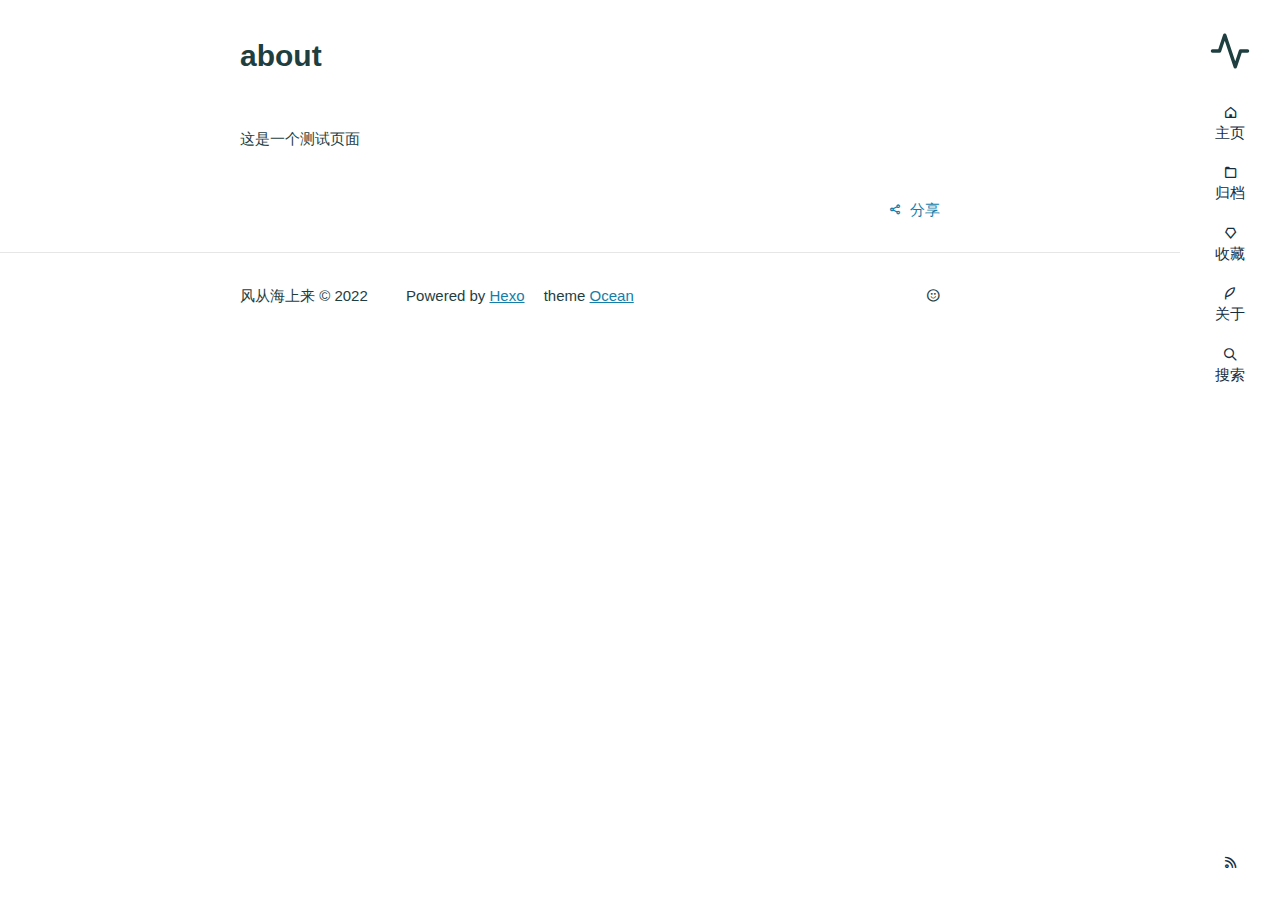
==== about/index.html @ 8baf2c76 "Site updated: 2022-07-26 18:37:58" ====
<!DOCTYPE html>
<html lang="en">

<head>
  <meta charset="utf-8">
  <meta name="viewport" content="width=device-width, initial-scale=1, maximum-scale=1">
  
  
  <meta name="keywords" content="blog">
  
  
  <meta name="description" content="风从海上来|blog">
  
  <title>
    about |
    
    风从海上来
  </title>
  <!-- Icon -->
  
    <link rel="shortcut icon" href="/favicon.ico">
    
  
<link rel="stylesheet" href="/css/style.css">

  
  
<link rel="stylesheet" href="/fancybox/jquery.fancybox.min.css">

  
  
<script src="/js/pace.min.js"></script>

<meta name="generator" content="Hexo 6.2.0"><link rel="alternate" href="/atom.xml" title="风从海上来" type="application/atom+xml">
</head>

<body>
  <main class="content">
    <section class="outer">
  <article id="page-" class="article article-type-page" itemscope
  itemprop="blogPost" data-scroll-reveal>

  <div class="article-inner">
    
    <header class="article-header">
      

<h1 class="article-title" itemprop="name">
  about
</h1>



    </header>
    

    

    

    <div class="article-entry" itemprop="articleBody">
      
      
      
      <p>这是一个测试页面</p>

      
    </div>
    <footer class="article-footer">
      <a data-url="https://bynow.me/about/index.html" data-id="cl61mcb150000xwvv8vm7053k" class="article-share-link">
        分享
      </a>
      
    </footer>

  </div>

  
  
  

  

</article>
</section>
    <footer class="footer">
  <div class="outer">
    <div class="float-right">
      <ul class="list-inline">
  
  <li><i class="fe fe-smile-alt"></i> <span id="busuanzi_value_site_uv"></span></li>
  
</ul>
    </div>
    <ul class="list-inline">
      <li>风从海上来 &copy; 2022</li>
      
        <li></li>
      
      <li>Powered by <a href="http://hexo.io/" target="_blank">Hexo</a></li>
      <li>theme  <a target="_blank" rel="noopener" href="https://github.com/zhwangart/hexo-theme-ocean">Ocean</a></li>
    </ul>
  </div>
</footer>
  </main>
  <aside class="sidebar">
    <button class="navbar-toggle"></button>
<nav class="navbar">
  
  <div class="logo">
    <a href="/"><img src="/images/activity.svg" alt="风从海上来"></a>
  </div>
  
  <ul class="nav nav-main">
    
    <li class="nav-item">
      <a class="nav-item-link" href="/">主页</a>
    </li>
    
    <li class="nav-item">
      <a class="nav-item-link" href="/archives">归档</a>
    </li>
    
    <li class="nav-item">
      <a class="nav-item-link" href="/favorites">收藏</a>
    </li>
    
    <li class="nav-item">
      <a class="nav-item-link" href="/about">关于</a>
    </li>
    
    <li class="nav-item">
      <a class="nav-item-link nav-item-search" title="搜索">
        <i class="fe fe-search"></i>
        搜索
      </a>
    </li>
  </ul>
</nav>
<nav class="navbar navbar-bottom">
  <ul class="nav">
    <li class="nav-item">
      <div class="totop" id="totop">
  <i class="fe fe-rocket"></i>
</div>
    </li>
    <li class="nav-item">
      
      <a class="nav-item-link" target="_blank" href="/atom.xml" title="RSS Feed">
        <i class="fe fe-feed"></i>
      </a>
      
    </li>
  </ul>
</nav>
<div class="search-form-wrap">
  <div class="local-search local-search-plugin">
  <input type="search" id="local-search-input" class="local-search-input" placeholder="Search...">
  <div id="local-search-result" class="local-search-result"></div>
</div>
</div>
  </aside>
  
<script src="/js/jquery-2.0.3.min.js"></script>


<script src="/js/jquery.justifiedGallery.min.js"></script>


<script src="/js/lazyload.min.js"></script>


<script src="/js/busuanzi-2.3.pure.min.js"></script>



<script src="/fancybox/jquery.fancybox.min.js"></script>






<script src="/js/ocean.js"></script>

</body>

</html>
---- css/style.css ----
@font-face {
  font-family: Raleway_Medium;
  src: url("../fonts/raleway_medium/Raleway-Medium.eot");
  src: url("../fonts/raleway_medium/Raleway-Medium.eot?#iefix") format('embedded-opentype'), url("../fonts/raleway_medium/Raleway-Medium.woff") format('woff'), url("../fonts/raleway_medium/Raleway-Medium.ttf") format('truetype'), url("../fonts/raleway_medium/Raleway-Medium.svg#iconfont") format('svg');
  font-style: normal;
}
.font-raleway-medium {
  font-family: Raleway-Medium;
}
@charset "utf-8";
@font-face {
  font-family: feathericon;
  font-weight: normal;
  font-style: normal;
  src: url("feathericon/feathericon.eot");
  src: url("feathericon/feathericon.eot?#iefix") format('embedded-opentype'), url("feathericon/feathericon.woff") format('woff'), url("feathericon/feathericon.ttf") format('truetype'), url("feathericon/feathericon.svg") format('svg');
}
.fe {
  display: inline-block;
  font: normal normal normal 16px feathericon;
  font-size: inherit;
  text-rendering: auto;
  -webkit-font-smoothing: antialiased;
  -moz-osx-font-smoothing: grayscale;
}
.fe-activity:before {
  content: "\f1e2";
}
.fe-add-cart:before {
  content: "\f1e6";
}
.fe-align-bottom:before {
  content: "\f1bf";
}
.fe-align-center:before {
  content: "\f195";
}
.fe-align-left:before {
  content: "\f196";
}
.fe-align-right:before {
  content: "\f197";
}
.fe-align-top:before {
  content: "\f1c0";
}
.fe-align-vertically:before {
  content: "\f1c1";
}
.fe-angry:before {
  content: "\f1b6";
}
.fe-app-menu:before {
  content: "\f198";
}
.fe-arrow-down:before {
  content: "\f100";
}
.fe-arrow-left:before {
  content: "\f101";
}
.fe-arrow-right:before {
  content: "\f102";
}
.fe-arrow-up:before {
  content: "\f103";
}
.fe-artboard:before {
  content: "\f104";
}
.fe-audio-player:before {
  content: "\f199";
}
.fe-backward:before {
  content: "\f180";
}
.fe-bar:before {
  content: "\f105";
}
.fe-bar-chart:before {
  content: "\f106";
}
.fe-beer:before {
  content: "\f107";
}
.fe-bell:before {
  content: "\f108";
}
.fe-birthday-cake:before {
  content: "\f163";
}
.fe-bold:before {
  content: "\f179";
}
.fe-bolt:before {
  content: "\f1e3";
}
.fe-book:before {
  content: "\f109";
}
.fe-bookmark:before {
  content: "\f170";
}
.fe-browser:before {
  content: "\f10b";
}
.fe-brush:before {
  content: "\f10c";
}
.fe-bug:before {
  content: "\f10d";
}
.fe-building:before {
  content: "\f10e";
}
.fe-cage:before {
  content: "\f1e7";
}
.fe-calendar:before {
  content: "\f10f";
}
.fe-camera:before {
  content: "\f110";
}
.fe-cart:before {
  content: "\f1e8";
}
.fe-check:before {
  content: "\f111";
}
.fe-check-circle:before {
  content: "\f19a";
}
.fe-check-circle-o:before {
  content: "\f19b";
}
.fe-check-verified:before {
  content: "\f19c";
}
.fe-clock:before {
  content: "\f113";
}
.fe-close:before {
  content: "\f114";
}
.fe-cloud:before {
  content: "\f115";
}
.fe-cocktail:before {
  content: "\f116";
}
.fe-code:before {
  content: "\f117";
}
.fe-codepen:before {
  content: "\f1d3";
}
.fe-coffee:before {
  content: "\f166";
}
.fe-columns:before {
  content: "\f118";
}
.fe-comment:before {
  content: "\f119";
}
.fe-comment-o:before {
  content: "\f1d2";
}
.fe-commenting:before {
  content: "\f11a";
}
.fe-comments:before {
  content: "\f11b";
}
.fe-compress:before {
  content: "\f181";
}
.fe-credit-card:before {
  content: "\f1e9";
}
.fe-crop:before {
  content: "\f1c2";
}
.fe-cry:before {
  content: "\f1b7";
}
.fe-cutlery:before {
  content: "\f19d";
}
.fe-delete-link:before {
  content: "\f19e";
}
.fe-desktop:before {
  content: "\f11d";
}
.fe-diamond:before {
  content: "\f11e";
}
.fe-difference:before {
  content: "\f1c3";
}
.fe-disabled:before {
  content: "\f11f";
}
.fe-disappointed:before {
  content: "\f1b8";
}
.fe-distribute-horizontally:before {
  content: "\f1cf";
}
.fe-distribute-vertically:before {
  content: "\f1c5";
}
.fe-document:before {
  content: "\f19f";
}
.fe-download:before {
  content: "\f120";
}
.fe-drop-down:before {
  content: "\f121";
}
.fe-drop-left:before {
  content: "\f122";
}
.fe-drop-right:before {
  content: "\f123";
}
.fe-drop-up:before {
  content: "\f124";
}
.fe-edit:before {
  content: "\f17f";
}
.fe-eject:before {
  content: "\f182";
}
.fe-elipsis-h:before {
  content: "\f125";
}
.fe-elipsis-v:before {
  content: "\f126";
}
.fe-equalizer:before {
  content: "\f1a0";
}
.fe-eraser:before {
  content: "\f1c6";
}
.fe-expand:before {
  content: "\f183";
}
.fe-export:before {
  content: "\f16e";
}
.fe-eye:before {
  content: "\f127";
}
.fe-facebook:before {
  content: "\f1d4";
}
.fe-fast-backward:before {
  content: "\f184";
}
.fe-fast-forward:before {
  content: "\f185";
}
.fe-feather:before {
  content: "\f174";
}
.fe-feed:before {
  content: "\f128";
}
.fe-file:before {
  content: "\f1b1";
}
.fe-file-audio:before {
  content: "\f1b2";
}
.fe-file-excel:before {
  content: "\f1a2";
}
.fe-file-image:before {
  content: "\f1b3";
}
.fe-file-movie:before {
  content: "\f1b4";
}
.fe-file-powerpoint:before {
  content: "\f1a3";
}
.fe-file-word:before {
  content: "\f1a4";
}
.fe-file-zip:before {
  content: "\f1b5";
}
.fe-filter:before {
  content: "\f173";
}
.fe-flag:before {
  content: "\f129";
}
.fe-folder:before {
  content: "\f12a";
}
.fe-folder-open:before {
  content: "\f176";
}
.fe-fork:before {
  content: "\f12b";
}
.fe-forward:before {
  content: "\f186";
}
.fe-frowing:before {
  content: "\f1b9";
}
.fe-gamepad:before {
  content: "\f191";
}
.fe-gear:before {
  content: "\f1a5";
}
.fe-gift:before {
  content: "\f1ea";
}
.fe-git:before {
  content: "\f1d5";
}
.fe-github:before {
  content: "\f1d6";
}
.fe-github-alt:before {
  content: "\f1d7";
}
.fe-globe:before {
  content: "\f12c";
}
.fe-google:before {
  content: "\f1d8";
}
.fe-google-plus:before {
  content: "\f1d9";
}
.fe-hash:before {
  content: "\f12d";
}
.fe-headphone:before {
  content: "\f18e";
}
.fe-heart:before {
  content: "\f12e";
}
.fe-heart-o:before {
  content: "\f167";
}
.fe-home:before {
  content: "\f12f";
}
.fe-import:before {
  content: "\f16f";
}
.fe-info:before {
  content: "\f130";
}
.fe-insert-link:before {
  content: "\f1a6";
}
.fe-instagram:before {
  content: "\f1da";
}
.fe-intersect:before {
  content: "\f1c7";
}
.fe-italic:before {
  content: "\f17a";
}
.fe-key:before {
  content: "\f131";
}
.fe-keyboard:before {
  content: "\f132";
}
.fe-kitchen-cooker:before {
  content: "\f1a7";
}
.fe-laptop:before {
  content: "\f133";
}
.fe-layer:before {
  content: "\f18c";
}
.fe-layout:before {
  content: "\f134";
}
.fe-line-chart:before {
  content: "\f135";
}
.fe-link:before {
  content: "\f136";
}
.fe-link-external:before {
  content: "\f137";
}
.fe-list-bullet:before {
  content: "\f17c";
}
.fe-list-order:before {
  content: "\f17d";
}
.fe-list-task:before {
  content: "\f17e";
}
.fe-location:before {
  content: "\f138";
}
.fe-lock:before {
  content: "\f139";
}
.fe-login:before {
  content: "\f13a";
}
.fe-logout:before {
  content: "\f13b";
}
.fe-loop:before {
  content: "\f192";
}
.fe-magic:before {
  content: "\f177";
}
.fe-mail:before {
  content: "\f13c";
}
.fe-map:before {
  content: "\f16d";
}
.fe-mask:before {
  content: "\f1c8";
}
.fe-medal:before {
  content: "\f13d";
}
.fe-megaphone:before {
  content: "\f13e";
}
.fe-mention:before {
  content: "\f164";
}
.fe-messanger:before {
  content: "\f1e1";
}
.fe-minus:before {
  content: "\f140";
}
.fe-mobile:before {
  content: "\f141";
}
.fe-money:before {
  content: "\f1a8";
}
.fe-moon:before {
  content: "\f1ef";
}
.fe-mouse:before {
  content: "\f142";
}
.fe-music:before {
  content: "\f175";
}
.fe-open-mouth:before {
  content: "\f1ba";
}
.fe-palette:before {
  content: "\f165";
}
.fe-paper-plane:before {
  content: "\f178";
}
.fe-pause:before {
  content: "\f187";
}
.fe-pencil:before {
  content: "\f144";
}
.fe-phone:before {
  content: "\f145";
}
.fe-picture:before {
  content: "\f1a9";
}
.fe-picture-square:before {
  content: "\f1e4";
}
.fe-pie-chart:before {
  content: "\f146";
}
.fe-pinterest:before {
  content: "\f1db";
}
.fe-pizza:before {
  content: "\f147";
}
.fe-play:before {
  content: "\f188";
}
.fe-plug:before {
  content: "\f18f";
}
.fe-plus:before {
  content: "\f148";
}
.fe-pocket:before {
  content: "\f1dc";
}
.fe-pot:before {
  content: "\f1aa";
}
.fe-print:before {
  content: "\f171";
}
.fe-prototype:before {
  content: "\f149";
}
.fe-question:before {
  content: "\f14a";
}
.fe-quote-left:before {
  content: "\f14b";
}
.fe-quote-right:before {
  content: "\f14c";
}
.fe-rage:before {
  content: "\f1bb";
}
.fe-random:before {
  content: "\f189";
}
.fe-reload:before {
  content: "\f193";
}
.fe-remove-cart:before {
  content: "\f1eb";
}
.fe-rocket:before {
  content: "\f14d";
}
.fe-scale:before {
  content: "\f1c9";
}
.fe-search:before {
  content: "\f14e";
}
.fe-search-minus:before {
  content: "\f16a";
}
.fe-search-plus:before {
  content: "\f16b";
}
.fe-share:before {
  content: "\f14f";
}
.fe-shield:before {
  content: "\f172";
}
.fe-shopping-bag:before {
  content: "\f1ec";
}
.fe-sitemap:before {
  content: "\f150";
}
.fe-smile:before {
  content: "\f1bc";
}
.fe-smile-alt:before {
  content: "\f1bd";
}
.fe-speaker:before {
  content: "\f1ab";
}
.fe-star:before {
  content: "\f151";
}
.fe-star-o:before {
  content: "\f168";
}
.fe-step-backward:before {
  content: "\f1d0";
}
.fe-step-forward:before {
  content: "\f1d1";
}
.fe-stop:before {
  content: "\f18b";
}
.fe-subtract:before {
  content: "\f1ca";
}
.fe-sunny-o:before {
  content: "\f1f0";
}
.fe-sunrise:before {
  content: "\f1f1";
}
.fe-sync:before {
  content: "\f194";
}
.fe-table:before {
  content: "\f1ac";
}
.fe-tablet:before {
  content: "\f152";
}
.fe-tag:before {
  content: "\f153";
}
.fe-target:before {
  content: "\f1f3";
}
.fe-terminal:before {
  content: "\f154";
}
.fe-text-align-center:before {
  content: "\f1cb";
}
.fe-text-align-justify:before {
  content: "\f1e5";
}
.fe-text-align-left:before {
  content: "\f1cc";
}
.fe-text-align-right:before {
  content: "\f1cd";
}
.fe-text-size:before {
  content: "\f17b";
}
.fe-ticket:before {
  content: "\f155";
}
.fe-tiled:before {
  content: "\f156";
}
.fe-timeline:before {
  content: "\f1ad";
}
.fe-tired:before {
  content: "\f1be";
}
.fe-trash:before {
  content: "\f157";
}
.fe-trophy:before {
  content: "\f158";
}
.fe-truck:before {
  content: "\f1ed";
}
.fe-twitter:before {
  content: "\f1dd";
}
.fe-umbrella:before {
  content: "\f1f2";
}
.fe-underline:before {
  content: "\f1ae";
}
.fe-union:before {
  content: "\f1ce";
}
.fe-unlock:before {
  content: "\f169";
}
.fe-upload:before {
  content: "\f159";
}
.fe-usb:before {
  content: "\f190";
}
.fe-user:before {
  content: "\f15a";
}
.fe-user-minus:before {
  content: "\f16c";
}
.fe-user-plus:before {
  content: "\f15b";
}
.fe-users:before {
  content: "\f15c";
}
.fe-vector:before {
  content: "\f15d";
}
.fe-video:before {
  content: "\f15e";
}
.fe-wallet:before {
  content: "\f1ee";
}
.fe-warning:before {
  content: "\f15f";
}
.fe-watch:before {
  content: "\f1af";
}
.fe-watch-alt:before {
  content: "\f1b0";
}
.fe-wine-glass:before {
  content: "\f161";
}
.fe-wordpress:before {
  content: "\f1de";
}
.fe-wordpress-alt:before {
  content: "\f1df";
}
.fe-wrench:before {
  content: "\f162";
}
.fe-youtube:before {
  content: "\f1e0";
}
/* normalize.css v8.0.0 | MIT License | github.com/necolas/normalize.css */
html {
  line-height: 1.15 /* 1 */;
  -webkit-text-size-adjust: 100% /* 2 */;
}
body {
  margin: 0;
}
h1 {
  font-size: 2em;
  margin: 0.67em 0;
}
hr {
  box-sizing: content-box /* 1 */;
  height: 0 /* 1 */;
  overflow: visible /* 2 */;
}
pre {
  font-family: monospace, monospace /* 1 */;
  font-size: 1em /* 2 */;
}
a {
  background-color: transparent;
}
abbr[title] {
  border-bottom: none /* 1 */;
  text-decoration: underline /* 2 */;
  text-decoration: underline dotted /* 2 */;
}
b,
strong {
  font-weight: bolder;
}
code,
kbd,
samp {
  font-family: monospace, monospace /* 1 */;
  font-size: 1em /* 2 */;
}
small {
  font-size: 80%;
}
sub,
sup {
  font-size: 75%;
  line-height: 0;
  position: relative;
  vertical-align: baseline;
}
sub {
  bottom: -0.25em;
}
sup {
  top: -0.5em;
}
img {
  border-style: none;
}
button,
input,
optgroup,
select,
textarea {
  font-family: inherit /* 1 */;
  font-size: 100% /* 1 */;
  line-height: 1.15 /* 1 */;
  margin: 0 /* 2 */;
}
button,
input {
  overflow: visible;
}
button,
select {
  text-transform: none;
}
button,
[type="button"],
[type="reset"],
[type="submit"] {
  -webkit-appearance: button;
}
button::-moz-focus-inner,
[type="button"]::-moz-focus-inner,
[type="reset"]::-moz-focus-inner,
[type="submit"]::-moz-focus-inner {
  border-style: none;
  padding: 0;
}
button:-moz-focusring,
[type="button"]-moz-focusring,
[type="reset"]-moz-focusring,
[type="submit"]-moz-focusring {
  outline: 1px dotted ButtonText;
}
fieldset {
  padding: 0.35em 0.75em 0.625em;
}
legend {
  box-sizing: border-box /* 1 */;
  color: inherit /* 2 */;
  display: table /* 1 */;
  max-width: 100% /* 1 */;
  padding: 0 /* 3 */;
  white-space: normal /* 1 */;
}
progress {
  vertical-align: baseline;
}
textarea {
  overflow: auto;
}
[type="checkbox"],
[type="radio"] {
  box-sizing: border-box /* 1 */;
  padding: 0 /* 2 */;
}
[type="number"]::-webkit-inner-spin-button,
[type="number"]::-webkit-outer-spin-button {
  height: auto;
}
[type="search"] {
  -webkit-appearance: textfield /* 1 */;
  outline-offset: -2px /* 2 */;
}
[type="search"]::-webkit-search-decoration {
  -webkit-appearance: none;
}
::-webkit-file-upload-button {
  -webkit-appearance: button /* 1 */;
  font: inherit /* 2 */;
}
details {
  display: block;
}
summary {
  display: list-item;
}
template {
  display: none;
}
[hidden] {
  display: none;
}
*,
*::before,
*::after {
  box-sizing: border-box;
}
html,
body {
  height: 100%;
}
html {
  font-size: 62.5%;
  -webkit-text-size-adjust: 100%;
  -ms-text-size-adjust: 100%;
  -ms-overflow-style: scrollbar;
  -webkit-tap-highlight-color: transparent;
}
body {
  position: relative;
  background-color: #fff;
  font-family: "Helvetica Neue", Helvetica, "PingFang SC", "Hiragino Sans GB", "Microsoft YaHei", "微软雅黑", Arial, sans-serif;
  font-size: 1.5rem;
  line-height: 1.7;
  color: #1e3e3f;
  padding: 0;
  margin: 0;
  overflow-x: hidden;
  text-size-adjust: 100%;
}
body ::selection {
  background: #5c6b72;
  color: #e6e6e6;
}
a {
  color: #127ea9;
}
a:hover {
  color: #1594c6;
}
a:active {
  color: #1178a1;
}
a.disabled {
  color: #adb5bd;
}
img {
  max-width: 100%;
}
/*定义滚动条高宽及背景 高宽分别对应横竖滚动条的尺寸*/
::-webkit-scrollbar {
  width: 7px;
  height: 7px;
  background-color: #f5f5f5;
}
/*定义滚动条轨道 内阴影+圆角*/
::-webkit-scrollbar-track {
  box-shadow: inset 0 0 6px rgba(0,0,0,0.3);
  -webkit-box-shadow: inset 0 0 6px rgba(0,0,0,0.3);
  -webkit-border-radius: 10px;
  -moz-border-radius: 10px;
  border-radius: 10px;
  background-color: #f5f5f5;
}
/*定义滑块 内阴影+圆角*/
::-webkit-scrollbar-thumb {
  -webkit-border-radius: 10px;
  -moz-border-radius: 10px;
  border-radius: 10px;
  box-shadow: inset 0 0 6px rgba(0,0,0,0.1);
  -webkit-box-shadow: inset 0 0 6px rgba(0,0,0,0.1);
  background-color: #c8c8c8;
}
.article-date,
.article-category .article-category-link,
.archive-year-wrap .archive-year,
.archive-article-date {
  text-decoration: none;
  color: #5c6b72;
}
.article-date:hover,
.article-category .article-category-link:hover,
.archive-year-wrap .archive-year:hover,
.archive-article-date:hover {
  color: #5c6b72;
}
.archive-article-inner {
  -webkit-border-radius: 4px;
  -moz-border-radius: 4px;
  border-radius: 4px;
}
.article-entry h1,
.article-entry h2,
.article-entry h3,
.article-entry h4,
.article-entry h5,
.article-entry h6 {
  margin: 1.5rem 0;
}
.article-entry hr {
  height: 0.1rem;
  background-color: #e6e6e6;
  border: none;
  padding: 0;
  margin: 1.5rem 0;
}
.article-entry strong {
  font-weight: bold;
}
.article-entry em,
.article-entry cite {
  font-style: italic;
}
.article-entry sup,
.article-entry sub {
  font-size: 75%;
  line-height: 0;
  position: relative;
  vertical-align: baseline;
}
.article-entry sup {
  top: -0.5rem;
}
.article-entry sub {
  bottom: -0.25rem;
}
.article-entry small {
  font-size: 85%;
}
.article-entry mark {
  background-color: rgba(255,255,0,0.25);
}
.article-entry acronym,
.article-entry abbr {
  border-bottom: 0.1rem #e6e6e6 dotted;
}
.article-entry ul,
.article-entry ol,
.article-entry dl {
  margin: 1.5rem 0;
  line-height: line-height;
}
.article-entry ul,
.article-entry ol {
  padding-left: 2em;
}
.article-entry ul {
  list-style-type: circle;
}
.article-entry p,
.article-entry table,
.article-entry blockquote {
  margin: 1.5rem 0;
}
.article-entry img,
.article-entry video {
  max-width: 100%;
  height: auto;
  display: block;
  margin: auto;
}
.article-entry iframe {
  border: none;
}
.article-entry table {
  width: 100%;
  border-collapse: collapse;
  vertical-align: middle;
  empty-cells: show;
  text-align: left;
}
.article-entry table th,
.article-entry table td,
.article-entry table {
  border: 0.1rem #e6e6e6 solid;
}
.article-entry table th,
.article-entry table td {
  padding: 1rem 1.5rem;
}
.article-entry table tbody tr:nth-child(2n) {
  background-color: rgba(230,230,230,0.25);
}
.article-entry blockquote {
  position: relative;
  display: block;
  padding: 0 1.5rem 0 4.5rem;
  width: 100%;
  overflow: auto;
  color: #5c6b72;
}
.article-entry blockquote:before {
  content: url("[data-uri]");
  display: block;
  width: 3rem;
  position: absolute;
  left: 0;
  top: 0;
}
.article-entry blockquote > :first-child {
  margin-top: 0;
}
.article-entry blockquote > :last-child {
  margin-bottom: 0;
}
.article-entry blockquote footer cite:before {
  content: "—";
  padding: 0 0.5rem;
}
.jumbotron {
  padding: 0;
  margin-bottom: 3rem;
  text-align: center;
}
.content,
.sidebar {
  transition: all 0.3s ease-in-out;
}
.content {
  position: relative;
  z-index: 1;
  margin-right: 0;
}
.content.on {
  transform: translateX(-10rem);
}
.sidebar {
  position: fixed;
  z-index: 9;
  top: 0;
  right: -10rem;
  bottom: 0;
  width: 10rem;
  background-color: #f4f4f4;
}
.sidebar.on {
  right: 0;
}
.navbar-toggle {
  position: absolute;
  top: 1.5rem;
  right: 11.5rem;
  padding: 0.5rem 1rem;
  border: none;
  -webkit-border-radius: 0.4rem;
  -moz-border-radius: 0.4rem;
  border-radius: 0.4rem;
  background-color: rgba(30,62,63,0.25);
  color: #fff;
}
.navbar-toggle::before {
  content: '\f105';
  font-family: feathericon;
  font-size: larger;
}
.wrap,
.outer {
  width: 100%;
  padding-right: 1.5rem;
  padding-left: 1.5rem;
  margin: auto;
}
.wrap::before,
.outer::before,
.wrap::after,
.outer::after {
  content: "";
  display: table;
  clear: both;
}
.local-search {
  width: 100%;
}
.tocbot {
  display: none;
}
@media (min-width: 768px) {
  .jumbotron {
    margin-bottom: 6rem;
  }
  .content {
    margin-right: 10rem;
  }
  .sidebar {
    right: 0;
    background-color: #fff;
  }
  .navbar-toggle {
    display: none;
  }
  .wrap,
  .outer {
    width: 70rem;
    padding-right: 0;
    padding-left: 0;
  }
  .local-search {
    width: 70rem;
  }
  .card-quote {
    grid-template-columns: repeat(3, 1fr);
  }
}
@media (min-width: 1200px) {
  .tocbot {
    display: block;
  }
}
.list-unstyled,
.list-inline {
  list-style: none;
  padding-left: 0;
  margin-left: 0;
}
.list-inline {
  position: relative;
  margin: 0 -0.75rem;
}
.list-inline > li {
  display: inline-block;
  padding: 0 0.75rem;
}
.category-list {
  list-style: none;
  padding-left: 0;
  margin-left: 0;
  margin-right: -0.5rem;
  margin-left: -0.5rem;
}
.category-list > .category-list-item {
  display: inline-block;
  padding: 0.5rem 1rem;
}
.category-list > .category-list-item:before {
  content: "\f18c";
  font-family: feathericon;
  margin-right: 0.5rem;
}
.tag-list {
  list-style: none;
  padding-left: 0;
  margin-left: 0;
  margin-right: -0.5rem;
  margin-left: -0.5rem;
}
.tag-list > .tag-list-item {
  display: inline-block;
  padding: 0.5rem 1rem;
}
.tag-list > .tag-list-item:before {
  content: "\f153";
  font-family: feathericon;
  margin-right: 0.5rem;
}
.video {
  position: relative;
  height: auto;
}
.video .brand {
  width: 4.2rem;
}
.video-frame {
  position: absolute;
  z-index: 1;
  right: 0;
  bottom: 0;
  left: 0;
  min-width: 100%;
}
.video-frame img {
  display: block;
  width: 100%;
}
.video-media {
  position: relative;
  z-index: 0;
  height: 90vh;
  overflow: hidden;
}
.video-media video,
.video-media img {
  position: absolute;
  top: 50%;
  left: 50%;
  transform: translate(-50%, -50%);
  min-width: 100%;
  min-height: 100%;
}
.video-overlay {
  position: absolute;
  top: 0;
  bottom: 0;
  left: 0;
  right: 0;
  background-color: rgba(178,191,204,0.6);
}
.video-inner {
  position: absolute;
  top: 50%;
  left: 50%;
  transform: translate(-50%, -65%);
}
.video-inner a,
.video-inner {
  color: #fff;
  text-decoration: none;
}
.video-learn-more {
  position: absolute;
  z-index: 1;
  bottom: -3rem;
  right: 0;
  left: 0;
}
.video-learn-more a > .fe {
  font-size: 3rem;
  color: #adb5bd;
}
.video-learn-more a > .fe:hover {
  color: #1e3e3f;
}
.search-form-wrap {
  position: fixed;
  top: -100%;
  right: 10rem;
  left: 0;
  opacity: 0;
  transition: 0.3s;
}
.search-form-wrap.on {
  top: 0;
  opacity: 1;
}
.local-search {
  position: relative;
  margin: 0 auto;
  padding: 3rem;
  background-color: #fff;
  box-shadow: 0 1rem 3rem rgba(30,62,63,0.05);
  max-height: 100vh;
  overflow-y: auto;
}
.local-search-input {
  border: 0.1rem #e6e6e6 solid;
  -webkit-border-radius: 0.4rem;
  -moz-border-radius: 0.4rem;
  border-radius: 0.4rem;
  background-color: #fff;
  width: 100%;
  padding: 1rem 1.5rem;
  outline: none;
}
.local-search-input::-webkit-search-results-decoration,
.local-search-input::-webkit-search-cancel-button {
  -webkit-appearance: none;
}
.local-search-close {
  position: absolute;
  top: 3.85rem;
  right: 4.25rem;
  display: block;
  height: 2rem;
  width: 2rem;
  padding: 0;
  border: none;
  -webkit-border-radius: 50%;
  -moz-border-radius: 50%;
  border-radius: 50%;
  background-color: #9c8079;
  color: #fff;
  text-align: center;
  cursor: pointer;
}
.local-search-close::before {
  content: '\f114';
  font-family: feathericon;
}
.local-search-result {
  text-align: left;
}
.search-result-list {
  list-style: none;
  padding-left: 0;
  margin-left: 0;
}
.search-result-list li {
  padding: 1.5rem 0;
}
.search-result-list li:not(:last-child) {
  border-bottom: 0.1rem #e6e6e6 solid;
}
.search-result-list li .search-result-title {
  font-size: 1.6rem;
  font-weight: bold;
}
.search-result-list li .search-result {
  padding-top: 0.5rem;
  margin: 0;
  max-height: 12rem;
  overflow: hidden;
}
.search-result-list li em.search-keyword {
  color: #9e6a4d;
}
.search-result-empty {
  padding: 3rem 0 0;
}
.article {
  padding: 3rem 0;
}
.article-topping {
  position: absolute;
  top: 0;
  left: -3rem;
  color: #ea434a;
}
.article-topping .fe {
  font-size: 2rem;
  line-height: 1.7;
}
.article-meta::before,
.article-meta::after {
  content: "";
  display: table;
  clear: both;
}
.article-date::before {
  content: '\f10f';
  margin-right: 0.5rem;
  font-family: feathericon;
  opacity: 0.5;
}
.article-category {
  display: inline-block;
  margin-left: 1.5rem;
}
.article-category:before {
  content: "\f18c";
  font-family: feathericon;
  margin-right: 0.5rem;
}
.archive-article-header + .article-category {
  margin-left: 0;
}
.article-entry {
  margin-top: 3rem;
  color: #1e3e3f;
}
.article-entry::before,
.article-entry::after {
  content: "";
  display: table;
  clear: both;
}
.article-entry .pullquote {
  text-align: left;
  width: 45%;
  margin: 0;
}
.article-entry .pullquote.left {
  margin-left: 0.5em;
  margin-right: 1em;
}
.article-entry .pullquote.right {
  margin-right: 0.5em;
  margin-left: 1em;
}
.article-entry .caption {
  color: color-grey;
  display: block;
  font-size: 0.9em;
  margin-top: 0.5em;
  position: relative;
  text-align: center;
}
.article-entry .video-container {
  position: relative;
  padding-top: 56.25%;
  height: 0;
  overflow: hidden;
}
.article-entry .video-container iframe,
.article-entry .video-container object,
.article-entry .video-container embed {
  position: absolute;
  top: 0;
  left: 0;
  width: 100%;
  height: 100%;
  margin-top: 0;
}
.article-header {
  position: relative;
}
.article-header h1,
.article-header h2 {
  margin: 0;
}
.article-header .article-title {
  text-decoration: none;
  color: #1e3e3f;
}
.article-footer {
  margin-top: 3rem;
}
.article-footer::before,
.article-footer::after {
  content: "";
  display: table;
  clear: both;
}
.article-tag-list {
  list-style: none;
  padding-left: 0;
  margin-left: 0;
  margin: 0;
}
.article-tag-list:before {
  content: "\f153";
  font-family: feathericon;
  margin-right: 0.5rem;
}
.article-tag-list .article-tag-list-item {
  display: inline-block;
  padding-right: 1rem;
}
.article-tag-list .article-tag-list-link {
  text-decoration: none;
}
.article-comment-link {
  float: right;
}
.article-comment-link:before {
  content: "\f1d2";
  font-family: feathericon;
  padding-right: 8px;
}
.article-share-link {
  cursor: pointer;
  float: right;
  margin-left: 20px;
}
.article-share-link:before {
  content: "\f14f";
  font-family: feathericon;
  padding-right: 6px;
}
.article-nav {
  position: relative;
  padding-top: 3rem;
  margin-top: 5rem;
  border-top: 0.1rem #e6e6e6 solid;
}
.article-nav::before,
.article-nav::after {
  content: "";
  display: table;
  clear: both;
}
.article-nav-link {
  display: block;
  text-decoration: none;
}
.article-nav-link:first-child {
  float: left;
}
.article-nav-link:last-child {
  float: right;
  text-align: right;
}
.article-nav-caption {
  color: #5c6b72;
}
.article-nav-title {
  font-size: inherit;
}
.article-share-box {
  position: absolute;
  display: none;
  background: #fff;
  -webkit-border-radius: 0.4rem;
  -moz-border-radius: 0.4rem;
  border-radius: 0.4rem;
  box-shadow: 1px 2px 10px rgba(0,0,0,0.2);
  -webkit-border-radius: 3px;
  -moz-border-radius: 3px;
  border-radius: 3px;
  margin-left: -145px;
  overflow: hidden;
  z-index: 1;
}
.article-share-box.on {
  display: block;
}
.article-share-input {
  width: 100%;
  background: none;
  box-sizing: border-box;
  padding: 0 1.5rem;
  outline: none;
  border: none;
  border-bottom: 0.1rem #e6e6e6 solid;
  height: 3.6rem;
  line-height: 3.6rem;
}
.article-share-links::before,
.article-share-links::after {
  content: "";
  display: table;
  clear: both;
}
.article-share-twitter,
.article-share-facebook,
.article-share-pinterest,
.article-share-google {
  position: relative;
  display: block;
  float: left;
  width: 5rem;
  height: 3.6rem;
  color: #172d3e;
  text-align: center;
  text-decoration: none;
}
.article-share-twitter:before,
.article-share-facebook:before,
.article-share-pinterest:before,
.article-share-google:before {
  font-size: 20px;
  font-family: feathericon;
}
.article-share-twitter:hover,
.article-share-facebook:hover,
.article-share-pinterest:hover,
.article-share-google:hover {
  color: #fff;
}
.article-share-twitter:before {
  content: "\f1dd";
}
.article-share-twitter:hover {
  background: #00aced;
  text-shadow: 0 1px #008abe;
}
.article-share-facebook:before {
  content: "\f1d4";
}
.article-share-facebook:hover {
  background: #3b5998;
  text-shadow: 0 1px #2f477a;
}
.article-share-pinterest:before {
  content: "\f1db";
}
.article-share-pinterest:hover {
  background: #cb2027;
  text-shadow: 0 1px #a21a1f;
}
.article-share-google:before {
  content: "\f1d8";
}
.article-share-google:hover {
  background: #dd4b39;
  text-shadow: 0 1px #be3221;
}
.tocbot {
  position: absolute;
  top: 14rem;
  left: calc((100vw - 70rem) / 2 + 70rem);
  font-size: 80%;
  opacity: 0.8;
}
.tocbot > .toc-list {
  position: relative;
  overflow: hidden;
}
.toc-list {
  list-style: none;
  padding-left: 0;
  margin-left: 0;
  padding-left: 1rem;
}
a.toc-link {
  height: 100%;
  color: #172d3e;
  text-decoration: none;
}
.is-collapsible {
  max-height: 1000px;
  overflow: hidden;
  transition: all;
}
.is-collapsed {
  max-height: 0;
}
.is-position-fixed {
  position: fixed !important;
  top: 0;
  right: 10rem;
}
.is-active-link {
  font-weight: 700;
}
.toc-link::before {
  background-color: #e6e6e6;
  content: ' ';
  display: inline-block;
  height: inherit;
  left: 0;
  margin-top: -1px;
  position: absolute;
  width: 2px;
}
.is-active-link::before {
  background-color: #127ea9;
}
.article-gallery {
  position: relative;
}
.article-gallery-photos {
  position: relative;
  overflow: hidden;
}
.article-gallery-img {
  display: none;
  max-width: 100%;
}
.article-gallery-img:first-child {
  display: block;
}
.article-gallery-img.loaded {
  position: absolute;
  display: block;
}
.article-gallery-img img {
  display: block;
  max-width: 100%;
  margin: 0 auto;
}
.article-albums {
  position: relative;
}
.article-albums-photos {
  position: relative;
  display: flex;
  flex-wrap: wrap;
  list-style: none;
  padding-left: 0;
  margin-left: 0;
}
.article-albums-photos::before,
.article-albums-photos::after {
  content: "";
  display: table;
  clear: both;
}
.article-albums-photos::after {
  content: '';
  flex-grow: 999999999;
}
.article-albums-photos .article-albums-item {
  position: relative;
  flex-grow: 1;
  margin: 0.5rem;
  overflow: hidden;
}
.article-albums-photos .article-albums-item img {
  object-fit: cover;
  max-width: 100%;
  min-width: 100%;
  vertical-align: center;
}
.article-albums-photos .article-albums-item .article-albums-caption {
  display: block;
  width: 100%;
  padding: 1rem 0;
  text-align: center;
}
@media (min-width: 576px) {
  .article-albums-item img {
    height: 32rem;
  }
  .article-albums-item .article-albums-caption {
    position: absolute;
    bottom: 0;
    left: 0;
    width: 100%;
    background-color: rgba(0,0,0,0.5);
    background: linear-gradient(to top, rgba(0,0,0,0.5), transparent);
    color: #fff;
    padding: 1rem;
    opacity: 0;
    transform: translateY(100%);
    transition: all 0.3s ease-in-out;
  }
  .article-albums-item:hover .article-albums-caption {
    opacity: 1;
    transform: translateY(0);
  }
}
@media (min-width: 768px) {
  .article-albums-item img {
    height: 20rem;
  }
}
.justified-gallery {
  width: 100%;
  position: relative;
  overflow: hidden;
}
.justified-gallery > a,
.justified-gallery > div,
.justified-gallery > figure {
  position: absolute;
  display: inline-block;
  overflow: hidden;
  background: #adb5bd /* To have gray placeholders while the gallery is loading with waitThumbnailsLoad = false */;
  filter: "alpha(opacity=10)";
  opacity: 0.1;
  margin: 0;
  padding: 0;
}
.justified-gallery > a > img,
.justified-gallery > div > img,
.justified-gallery > figure > img,
.justified-gallery > a > a > img,
.justified-gallery > div > a > img,
.justified-gallery > figure > a > img,
.justified-gallery > a > svg,
.justified-gallery > div > svg,
.justified-gallery > figure > svg,
.justified-gallery > a > a > svg,
.justified-gallery > div > a > svg,
.justified-gallery > figure > a > svg {
  position: absolute;
  top: 50%;
  left: 50%;
  margin: 0;
  padding: 0;
  border: none;
  filter: "alpha(opacity=0)";
  opacity: 0;
}
.justified-gallery > a > .caption,
.justified-gallery > div > .caption,
.justified-gallery > figure > .caption {
  display: none;
  position: absolute;
  right: 0;
  bottom: 0;
  left: 0;
  padding: 1rem;
  background-color: rgba(0,0,0,0.5);
  background: linear-gradient(to top, rgba(0,0,0,0.5), transparent);
  color: #fff;
}
.justified-gallery > a > .caption.caption-visible,
.justified-gallery > div > .caption.caption-visible,
.justified-gallery > figure > .caption.caption-visible {
  display: initial;
}
.justified-gallery > .jg-entry-visible {
  filter: "alpha(opacity=100)";
  opacity: 1;
  background: none;
}
.justified-gallery > .jg-entry-visible > img,
.justified-gallery > .jg-entry-visible > a > img,
.justified-gallery > .jg-entry-visible > svg,
.justified-gallery > .jg-entry-visible > a > svg {
  filter: "alpha(opacity=100)";
  opacity: 1;
  -webkit-transition: opacity 500ms ease-in;
  -moz-transition: opacity 500ms ease-in;
  -o-transition: opacity 500ms ease-in;
  transition: opacity;
}
.justified-gallery > .jg-filtered {
  display: none;
}
.justified-gallery > .jg-filtered > .spinner {
  position: absolute;
  bottom: 0;
  margin-left: -24px;
  padding: 10px 0 10px 0;
  left: 50%;
  filter: "alpha(opacity=100)";
  opacity: 1;
  overflow: initial;
}
.justified-gallery > .jg-filtered > span {
  display: inline-block;
  filter: "alpha(opacity=0)";
  opacity: 0;
  width: 8px;
  height: 8px;
  margin: 0 4px 0 4px;
  background-color: #000;
  -webkit-border-radius: 6px;
  -moz-border-radius: 6px;
  border-radius: 6px;
}
.macbook {
  position: relative;
}
.macbook .macbook-screen {
  position: relative;
  background-color: transparent;
  border-style: solid;
  border-color: #fff;
  -webkit-border-radius: 1rem;
  -moz-border-radius: 1rem;
  border-radius: 1rem;
  border-width: 1.25rem;
  box-shadow: 0 1rem 3rem rgba(0,0,0,0.15), 0 0 0.5rem rgba(0,0,0,0.15) inset;
}
.macbook .macbook-keyboard {
  display: none;
  position: relative;
  box-sizing: content-box;
  background-color: #fff;
  border-bottom: solid 0.75rem #f2f2f2;
  border-bottom-left-radius: 50%;
  border-bottom-right-radius: 50%;
  margin: -0.5rem -5rem 0;
  height: 0.5rem;
  box-shadow: 0 0.5rem 3rem rgba(0,0,0,0.15);
}
.macbook .macbook-keyboard::before {
  content: '';
  position: absolute;
  left: 50%;
  transform: translateX(-50%);
  background: linear-gradient(90deg, #f2f2f2, #fff, #f2f2f2);
  box-shadow: 0 0 0.1rem rgba(0,0,0,0.05) inset;
  width: 20%;
  height: 0.3rem;
  -webkit-border-radius: 0.125rem;
  -moz-border-radius: 0.125rem;
  border-radius: 0.125rem;
}
@media (min-width: 768px) {
  .macbook .macbook-screen {
    border-width: 2rem 1.25rem 1.25rem;
  }
  .macbook .macbook-keyboard {
    display: block;
  }
}
.macbook-wrap {
  padding: 1rem 9rem;
}
.scrolling-wrap {
  min-height: 30rem;
  overflow: hidden;
}
.scrolling {
  position: absolute;
  top: 30rem;
  width: 100%;
  animation: scrolling-animation 10s ease-in-out 1s infinite;
}
@-moz-keyframes scrolling-animation {
  0% {
    top: 0;
  }
  10% {
    top: 0;
    transform: translateY(0);
  }
  30% {
    transform: translateY(-35%);
  }
  60% {
    transform: translateY(-75%);
  }
  90% {
    transform: translateY(-100%);
  }
  100% {
    transform: translateY(-100%);
  }
}
@-webkit-keyframes scrolling-animation {
  0% {
    top: 0;
  }
  10% {
    top: 0;
    transform: translateY(0);
  }
  30% {
    transform: translateY(-35%);
  }
  60% {
    transform: translateY(-75%);
  }
  90% {
    transform: translateY(-100%);
  }
  100% {
    transform: translateY(-100%);
  }
}
@-o-keyframes scrolling-animation {
  0% {
    top: 0;
  }
  10% {
    top: 0;
    transform: translateY(0);
  }
  30% {
    transform: translateY(-35%);
  }
  60% {
    transform: translateY(-75%);
  }
  90% {
    transform: translateY(-100%);
  }
  100% {
    transform: translateY(-100%);
  }
}
@keyframes scrolling-animation {
  0% {
    top: 0;
  }
  10% {
    top: 0;
    transform: translateY(0);
  }
  30% {
    transform: translateY(-35%);
  }
  60% {
    transform: translateY(-75%);
  }
  90% {
    transform: translateY(-100%);
  }
  100% {
    transform: translateY(-100%);
  }
}
.card-quote {
  display: grid;
  grid-gap: 1.5rem;
  margin-bottom: 1.5rem;
}
.card-quote blockquote {
  position: relative;
  margin: 0;
  padding: 1.5rem;
  padding-left: 6rem;
  overflow: auto;
  border-left: none;
  border: 0.1rem #e6e6e6 solid;
  -webkit-border-radius: 0.4rem;
  -moz-border-radius: 0.4rem;
  border-radius: 0.4rem;
  transition: all 0.3s ease-in-out;
  line-height: 1.4;
}
.card-quote blockquote:before {
  content: none;
}
.card-quote blockquote p:first-child {
  position: absolute;
  top: 50%;
  left: 1.5rem;
  transform: translateY(-50%);
}
.card-quote blockquote p:first-child img {
  height: 3.2rem;
  width: 3.2rem;
}
.card-quote blockquote h3,
.card-quote blockquote h4,
.card-quote blockquote h5 {
  margin: 0;
}
.card-quote blockquote h3 + p,
.card-quote blockquote h4 + p,
.card-quote blockquote h5 + p {
  margin-top: 0;
  color: #adb5bd;
  font-size: small;
}
.card-quote blockquote a {
  opacity: 0;
  display: flex;
  justify-content: center;
  align-items: center;
  position: absolute;
  z-index: 1;
  top: 0;
  right: 0;
  bottom: 0;
  left: 0;
  text-align: center;
  background: rgba(255,255,255,0.75);
  color: #172d3e;
  text-decoration: none;
  font-size: small;
  transition: all 0.3s ease-in-out;
}
.card-quote blockquote:hover {
  transform: translateY(-0.25rem);
  box-shadow: 0 1rem 3rem 0.01rem rgba(23,45,62,0.1);
  border-color: #f4f4f4;
}
.card-quote blockquote:hover a {
  opacity: 1;
}
.tenses img {
  margin: 1rem 0;
}
.example {
  color: #00008b;
}
.columns {
  display: grid;
  grid-gap: 1.5rem;
  margin-bottom: 1.5rem;
}
@media (min-width: 768px) {
  .columns {
    grid-template-columns: repeat(2, 1fr);
  }
}
.articles .article {
  padding: 4.5rem 0;
}
.articles .article:not(:last-child) {
  border-bottom: 0.1rem #e6e6e6 solid;
}
.articles .article-entry,
.articles .article-footer {
  margin-top: 0;
}
.articles .article-entry .article-gallery {
  margin-top: 1.5rem;
}
.archives-wrap {
  position: relative;
}
.archives-wrap::before,
.archives-wrap::after {
  content: "";
  display: table;
  clear: both;
}
.archives-wrap:first-child {
  margin-top: 3rem;
}
.archives-wrap:last-child {
  margin-bottom: 3rem;
}
.archive-year-wrap {
  position: absolute;
  top: 0;
  left: 0;
  width: 6rem;
}
.archive-year-wrap .archive-year {
  position: relative;
  display: inline-block;
}
.archive-year-wrap .archive-year::after {
  content: '';
  position: absolute;
  left: 0;
  bottom: 0;
  height: 0.15rem;
  background-color: #5c6b72;
  width: 100%;
}
.archives {
  margin-left: 6rem;
  border-left: 0.1rem #e6e6e6 dashed;
  padding-left: 3rem;
}
.archives::before,
.archives::after {
  content: "";
  display: table;
  clear: both;
}
.archive-article-inner {
  margin-bottom: 1.5rem;
}
.archive-article-header {
  display: table-row;
}
.archive-article-header > a,
.archive-article-header > h2 {
  display: table-cell;
}
.archive-article-header h2 {
  margin: 0;
  padding-left: 3rem;
}
.archive-article-header h2 .archive-article-title {
  text-decoration: none;
  font-size: 1.5rem;
}
.archive-article-footer {
  margin-top: 1.5rem;
}
.archive-article-date {
  position: relative;
  display: block;
}
.archive-article-date::before {
  content: '';
  position: absolute;
  top: 50%;
  left: -3.5rem;
  margin-top: -0.25rem;
  width: 1rem;
  height: 1rem;
  -webkit-border-radius: 1rem;
  -moz-border-radius: 1rem;
  border-radius: 1rem;
  background-color: #e6e6e6;
}
.page-type-title {
  margin: 0;
  padding: 3rem 0;
}
.page-nav {
  margin: 3rem auto;
  text-align: center;
  overflow: hidden;
}
.page-nav::before,
.page-nav::after {
  content: "";
  display: table;
  clear: both;
}
.page-nav a,
.page-nav span {
  padding: 1rem 1.5rem;
  line-height: 1;
}
.page-nav a {
  text-decoration: none;
}
.page-nav .prev {
  float: left;
}
.page-nav .next {
  float: right;
}
.page-nav .page-number {
  display: inline-block;
}
@media mq-mobile {
  .page-nav .page-number {
    display: none;
  }
}
.page-nav .current {
  font-weight: bold;
}
.page-nav .space {
  color: #e6e6e6;
}
.footer {
  border-top: 0.1rem #e6e6e6 solid;
  padding: 3rem 0;
}
.float-left {
  float: left !important;
}
.float-right {
  float: right !important;
}
.float-none {
  float: none !important;
}
.article-entry pre,
.article-entry .highlight {
  background: #f6f8fa;
  padding: 1.5rem;
  margin: 1.5rem 0;
  -webkit-border-radius: 0.4rem;
  -moz-border-radius: 0.4rem;
  border-radius: 0.4rem;
  overflow: auto;
  color: #4d4d4c;
}
.article-entry .highlight .gutter pre,
.article-entry .gist .gist-file .gist-data .line-numbers {
  color: #8e908c;
}
.article-entry pre,
.article-entry code {
  font-family: inherit;
  text-shadow: none;
}
.article-entry code {
  background: #f6f8fa;
  padding: 0.25rem;
  -webkit-border-radius: 0.4rem;
  -moz-border-radius: 0.4rem;
  border-radius: 0.4rem;
}
.article-entry pre code {
  background: none;
  padding: 0;
}
.article-entry .highlight pre {
  border: none;
  margin: 0;
  padding: 0;
}
.article-entry .highlight table {
  margin: 0;
  width: auto;
  border: none;
}
.article-entry .highlight td {
  border: none;
  padding: 0;
}
.article-entry .highlight figcaption {
  font-size: 85%;
  color: #8e908c;
  line-height: 1rem;
  margin-bottom: 1rem;
}
.article-entry .highlight figcaption::before,
.article-entry .highlight figcaption::after {
  content: "";
  display: table;
  clear: both;
}
.article-entry .highlight figcaption a {
  float: right;
}
.article-entry .highlight .gutter {
  -webkit-user-select: none;
  -moz-user-select: none;
  -ms-user-select: none;
  user-select: none;
}
.article-entry .highlight .gutter pre {
  text-align: right;
  padding-right: 1.5rem;
}
.article-entry .highlight .line {
  height: inherit;
}
.article-entry .highlight .line.marked {
  background: #d6d6d6;
}
.article-entry .gist {
  background: #f6f8fa;
}
.article-entry .gist .gist-file {
  border: none;
  margin: 0;
}
.article-entry .gist .gist-file .gist-data {
  background: none;
  border: none;
}
.article-entry .gist .gist-file .gist-data .line-numbers {
  background: none;
  border: none;
}
.article-entry .gist .gist-file .gist-data .line-data {
  padding: 0 !important;
}
.article-entry .gist .gist-file .highlight {
  margin: 0;
  padding: 0;
  border: none;
}
.article-entry .gist .gist-file .gist-meta {
  background: #f6f8fa;
  color: #8e908c;
  padding: 0;
  margin-top: 1rem;
}
.article-entry .gist .gist-file .gist-meta a {
  font-weight: normal;
}
.article-entry .gist .gist-file .gist-meta a:hover {
  text-decoration: underline;
}
pre .comment,
pre .title {
  color: #8e908c;
}
pre .variable,
pre .attribute,
pre .tag,
pre .regexp,
pre .ruby .constant,
pre .xml .tag .title,
pre .xml .pi,
pre .xml .doctype,
pre .html .doctype,
pre .css .id,
pre .css .class,
pre .css .pseudo {
  color: #f2777a;
}
pre .number,
pre .preprocessor,
pre .built_in,
pre .literal,
pre .params,
pre .constant {
  color: #f99157;
}
pre .class,
pre .ruby .class .title,
pre .css .rules .attribute {
  color: #9c9;
}
pre .string,
pre .value,
pre .inheritance,
pre .header,
pre .ruby .symbol,
pre .xml .cdata {
  color: #9c9;
}
pre .css .hexcolor {
  color: #6cc;
}
pre .function,
pre .python .decorator,
pre .python .title,
pre .ruby .function .title,
pre .ruby .title .keyword,
pre .perl .sub,
pre .javascript .title,
pre .coffeescript .title {
  color: #69c;
}
pre .keyword,
pre .javascript .function {
  color: #c9c;
}
.pace {
  -webkit-pointer-events: none;
  pointer-events: none;
  -webkit-user-select: none;
  -moz-user-select: none;
  user-select: none;
}
.pace .pace-progress {
  position: fixed;
  z-index: 2000;
  top: 0;
  right: 100%;
  width: 100%;
  height: 0.2rem;
  background-color: #127ea9;
}
.pace-inactive {
  display: none;
}
.gitalk,
.markdown-body {
  font-size: 1.5rem !important;
}
.gt-container .gt-avatar.gt-comment-avatar img {
  -webkit-border-radius: 50%;
  -moz-border-radius: 50%;
  border-radius: 50%;
}
.vcomments {
  margin-top: 3rem;
}
.navbar {
  position: relative;
  padding-top: 3rem;
  text-align: center;
}
.navbar .nav {
  list-style: none;
  padding-left: 0;
  margin-left: 0;
}
.navbar .nav .nav-item-link {
  display: block;
  padding: 1rem;
  color: #172d3e;
  text-decoration: none;
  cursor: pointer;
}
.navbar .nav .nav-item-link:hover {
  color: #1594c6;
}
.navbar .nav.nav-main .nav-item-link::before,
.navbar .nav.nav-main .nav-item-link i.fe {
  display: block;
  line-height: 1;
}
.navbar .nav.nav-main .nav-item-link::before {
  font-family: 'feathericon';
}
.navbar .nav.nav-main .nav-item:nth-child(1) .nav-item-link::before {
  content: '\f12f';
}
.navbar .nav.nav-main .nav-item:nth-child(2) .nav-item-link::before {
  content: '\f12a';
}
.navbar .nav.nav-main .nav-item:nth-child(3) .nav-item-link::before {
  content: '\f11e';
}
.navbar .nav.nav-main .nav-item:nth-child(4) .nav-item-link::before {
  content: '\f174';
}
.navbar-bottom {
  position: absolute;
  bottom: 0;
  width: 100%;
}
.logo {
  text-align: center;
}
.logo img {
  width: 4.2rem;
}
.totop {
  position: relative;
  display: inline-block;
  overflow: hidden;
  cursor: pointer;
  width: 3.2rem;
  height: 3.2rem;
  -webkit-border-radius: 3.2rem;
  -moz-border-radius: 3.2rem;
  border-radius: 3.2rem;
  background-color: #f4f4f4;
  line-height: 3rem;
}
.totop:hover > i {
  animation: rocket 0.3s ease-in-out;
}
@-moz-keyframes rocket {
  0% {
    transform: translateY(0);
    opacity: 1;
  }
  45% {
    transform: translateY(-3.2rem);
    opacity: 0;
  }
  55% {
    transform: translateY(3.2rem);
    opacity: 0;
  }
  100% {
    transform: translateY(0);
    opacity: 1;
  }
}
@-webkit-keyframes rocket {
  0% {
    transform: translateY(0);
    opacity: 1;
  }
  45% {
    transform: translateY(-3.2rem);
    opacity: 0;
  }
  55% {
    transform: translateY(3.2rem);
    opacity: 0;
  }
  100% {
    transform: translateY(0);
    opacity: 1;
  }
}
@-o-keyframes rocket {
  0% {
    transform: translateY(0);
    opacity: 1;
  }
  45% {
    transform: translateY(-3.2rem);
    opacity: 0;
  }
  55% {
    transform: translateY(3.2rem);
    opacity: 0;
  }
  100% {
    transform: translateY(0);
    opacity: 1;
  }
}
@keyframes rocket {
  0% {
    transform: translateY(0);
    opacity: 1;
  }
  45% {
    transform: translateY(-3.2rem);
    opacity: 0;
  }
  55% {
    transform: translateY(3.2rem);
    opacity: 0;
  }
  100% {
    transform: translateY(0);
    opacity: 1;
  }
}
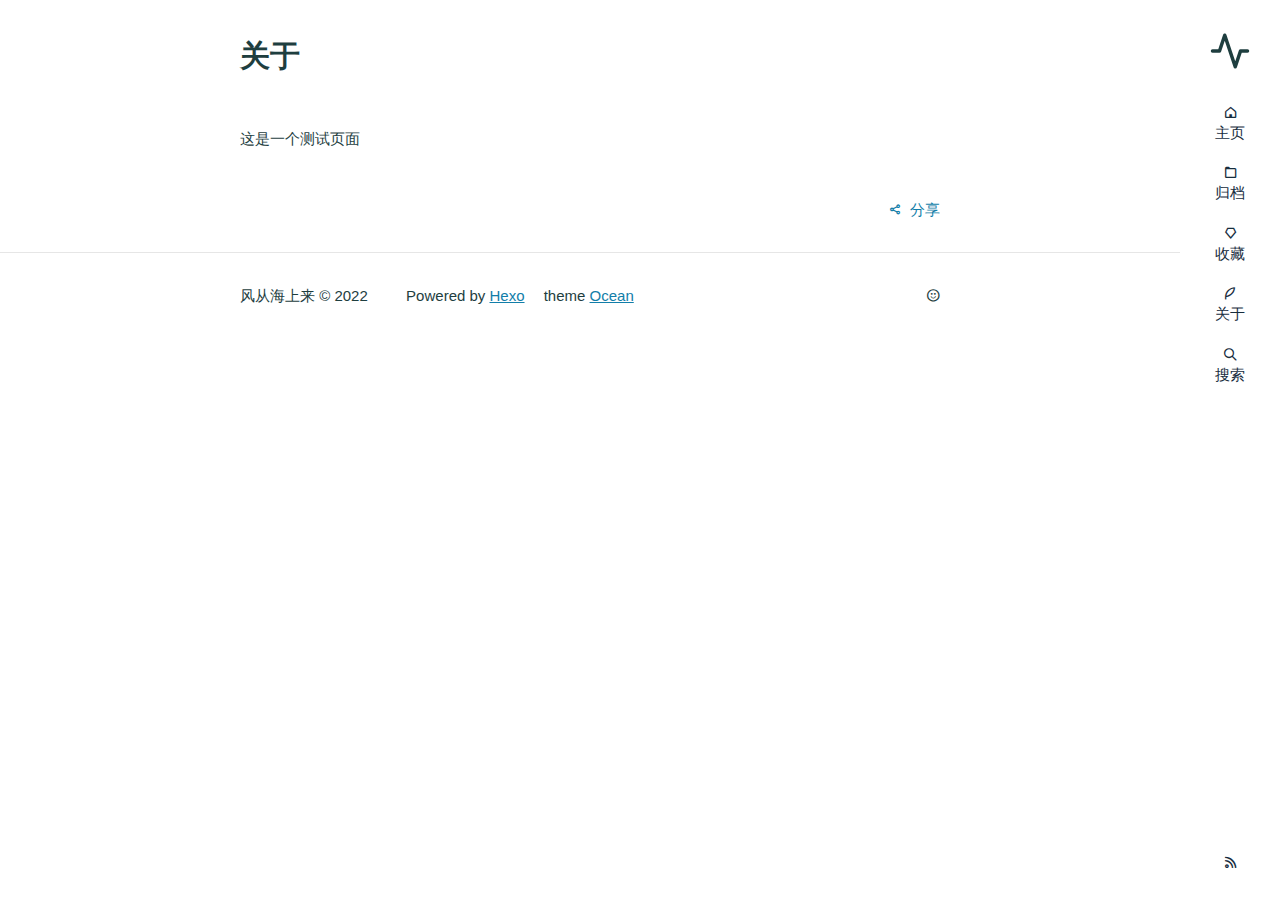
==== commit 4d4e99d1: "Site updated: 2022-07-26 19:14:22" ====
--- a/about/index.html
+++ b/about/index.html
@@ -12,7 +12,7 @@
   <meta name="description" content="风从海上来|blog">
   
   <title>
-    about |
+    关于 |
     
     风从海上来
   </title>
@@ -46,7 +46,7 @@
       
 
 <h1 class="article-title" itemprop="name">
-  about
+  关于
 </h1>
 
 
@@ -67,7 +67,7 @@
       
     </div>
     <footer class="article-footer">
-      <a data-url="https://bynow.me/about/index.html" data-id="cl61mcb150000xwvv8vm7053k" class="article-share-link">
+      <a data-url="https://bynow.me/about/index.html" data-id="cl622yuvj0000dsvv52zj3xf1" class="article-share-link">
         分享
       </a>
       
